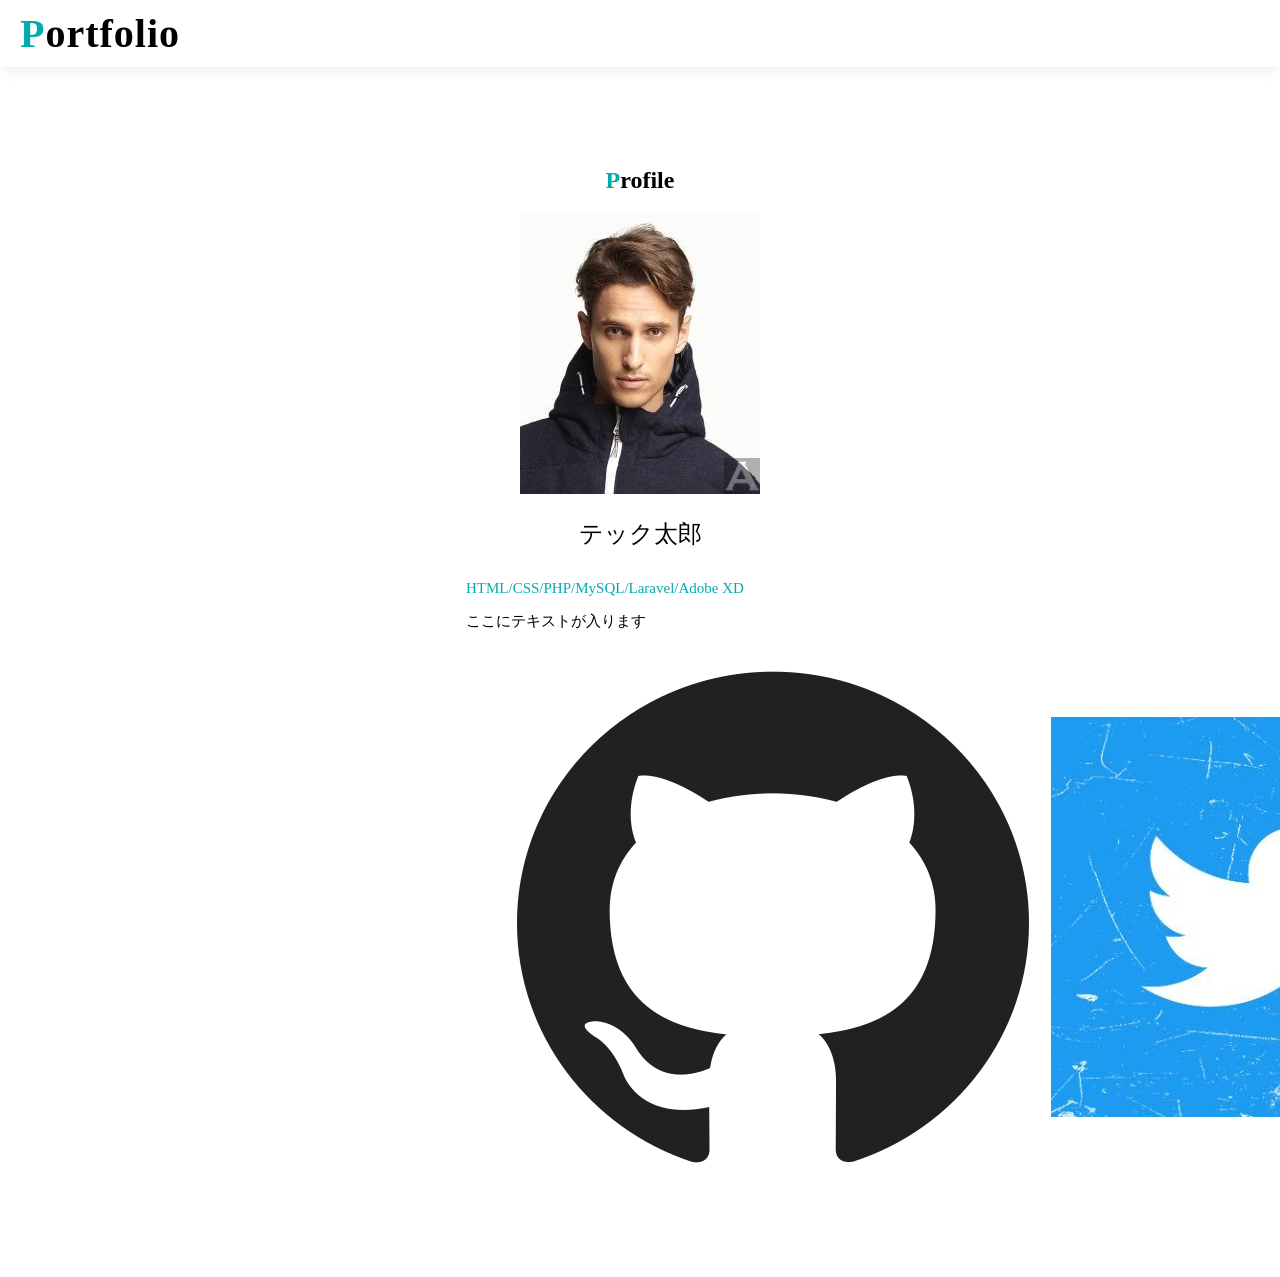
==== code/index.html @ 65503d40 "mainのprofileの作成" ====
<!DOCTYPE html>
<html lang="ja">
<head>
    <meta charset="UTF-8">
    <meta http-equiv="X-UA-Compatible" content="IE=edge">
    <meta name="viewport" content="width=device-width, initial-scale=1.0">
    <meta name ="description" content="テック太郎の自己紹介">
    <!-- このサイトは何か　説明する場所 -->
    <title>PORTFOLIO</title>
    <!-- タイトルの設定 -->
    <link rel="stylesheet" href="style.css">
    <!-- スタイルシート -->
</head>
<body>
    <!-- header作成・ロゴの設定 -->
    <header>
        <h1 class="block-header">
            <a href="">
                <span class="color-green">P</span>ortfolio
                <!-- pだけスタイルが変わるから -->
            </a>
        </h1>
    </header>

    <!-- mainタグの作成・profile用とwork用の箱を作成 -->
    <div class="block-main">
         <!-- profile -->
        <div class="box-profile">
            <h2>
                <span class="color-green">P</span>rofile
            </h2 class="sub-title">
            <div class="item-list">
                <img src="../img/xd.portfolio.sample 1.jpg" alt="プロフィール写真">
                <b>テック太郎</b>
                <p class="color-green">HTML/CSS/PHP/MySQL/Laravel/Adobe XD</p>
                <p>ここにテキストが入ります</p>
            </div>
            <ul class="icon-list">
                <li>
                    <a href="">
                        <img src="../img/github.png" alt="githubのアイコン">
                    </a> 
                </li>
                <li>
                    <a href="">
                        <img src="../img/twitter.jpg" alt="twitterのアイコン">
                    </a>
                </li>
            </ul>
        </div>
    </div>  

</body>
</html>
---- code/style.css ----
/* 画面のスタイルシート */

body{
    font-family: "Note Sans JP","sans-serif";
    margin: 0;
    min-width: 1076px;
}

.color-green{
    color: #00ABAE;
}

.sub-title{
    font-size: 32px;
}

/* headerのスタイルシート */

.block-header{
    margin: 10px 0;
    padding: 0 20px 10px;
    box-shadow: 0 10px 10px -5px rgba(204, 204,204, 0.3);
}

.block-header a{
    font-size: 40px;
    color: #000;
    text-decoration: none;
    letter-spacing: 1px;
}

/* main1タグのスタイルシート */

.block-main{
    text-align: center;
    margin: 100px 0;
}

/* profileのスタイルシート */

.item-list{
    width: 100%;
    max-width: 348px;
    margin: 0 auto;

}

.item-list b {
    display: block;
    font-size: 24px;
    font-weight: normal;
    margin: 20px 0 30px;
}

.item-list p{
    font-size: 15px;
    line-height: normal;
    text-align: left;
}

.icon-list{
    list-style: none;
    width: 100%;
    max-width: 247px;
    margin: 30px auto;
    padding: 0;
    display: flex;
    justify-items: center;
    align-items: center;
}

.icon-list li{
    margin-right: 22px;
}

.icon-list li:last-child{
    margin-right: 0%;
}
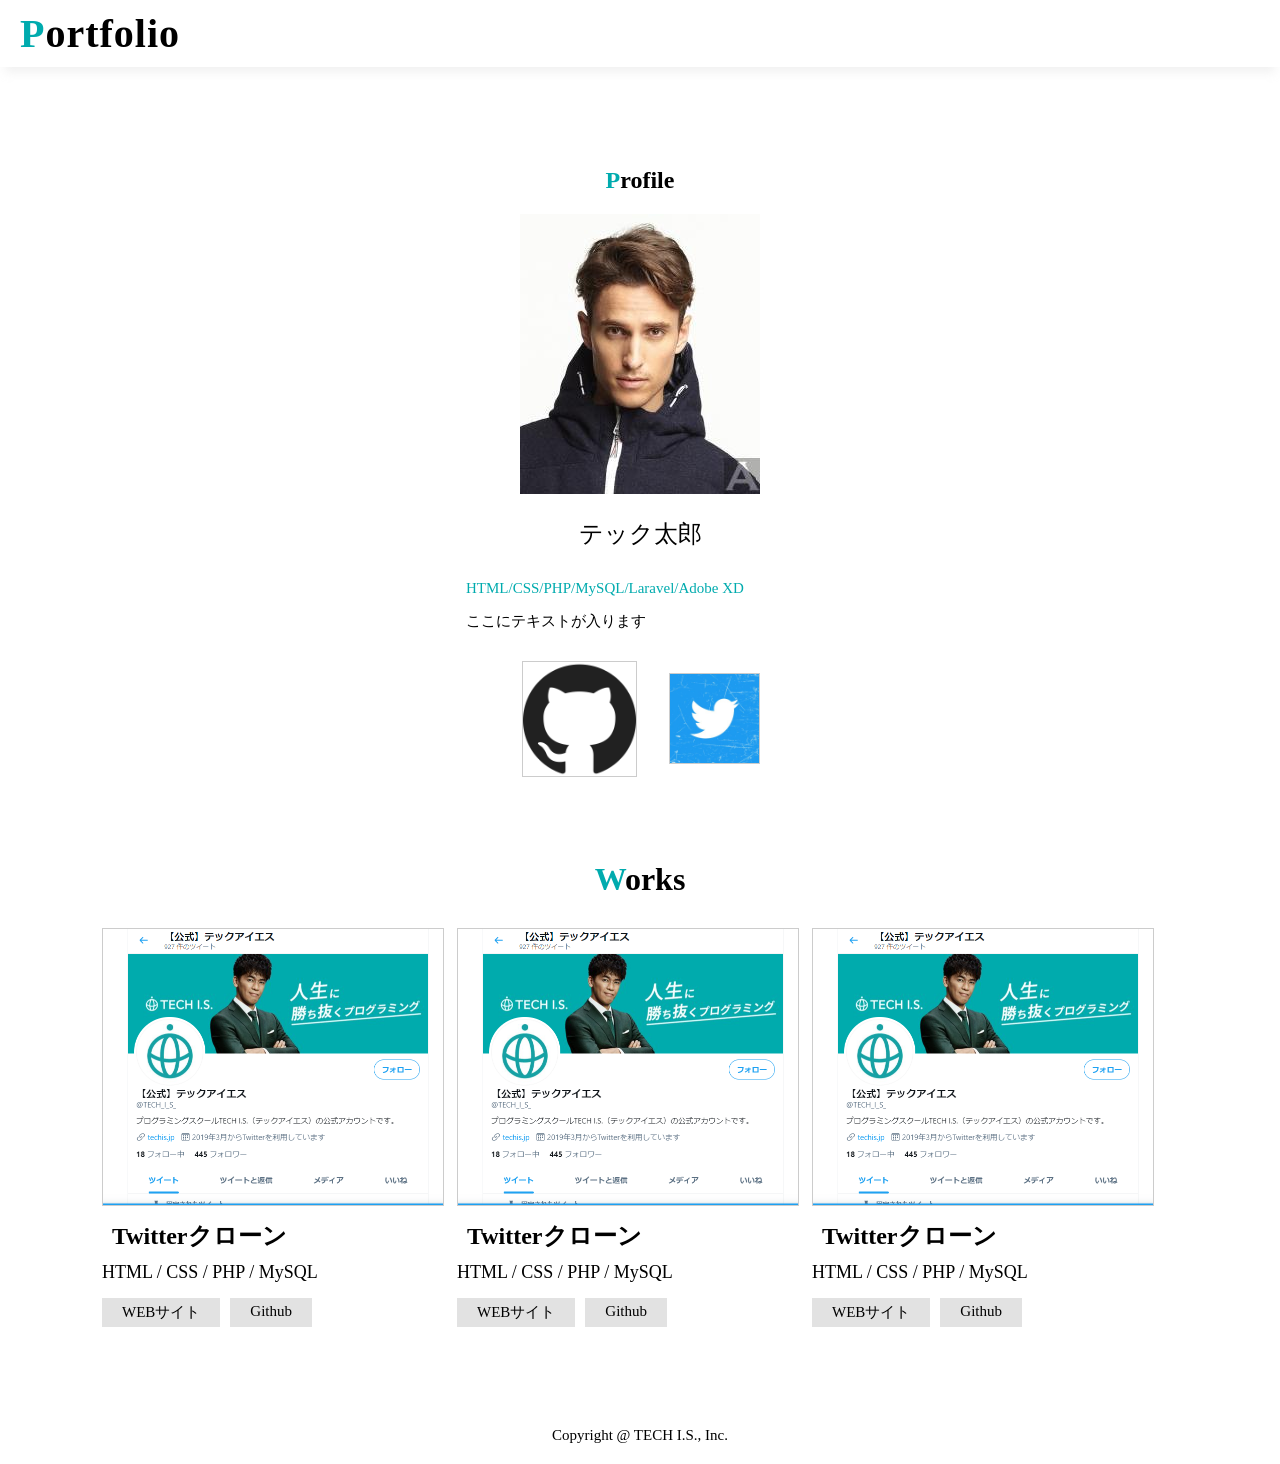
==== commit cf97868a: "works footerの編集" ====
--- a/code/index.html
+++ b/code/index.html
@@ -48,7 +48,52 @@
                 </li>
             </ul>
         </div>
+
+        <!-- worksの部分 -->
+        <div class="box-works">
+            <h2 class="sub-title">
+                <span class="color-green">W</span>orks
+            </h2>
+
+            <ul class="works-list">
+                <li>
+                    <img src="../img/twitterclone adobe.xd photo.PNG" alt="Twitterクローンの画像">
+                    <h3>Twitterクローン</h3>
+                    <span>HTML / CSS / PHP / MySQL</span>
+                    <div class="link">
+                        <a href="">WEBサイト</a>
+                        <a href="">Github</a>
+                    </div>
+                </li>
+                <li>
+                    <img src="../img/twitterclone adobe.xd photo.PNG" alt="Twitterクローンの画像">
+                    <h3>Twitterクローン</h3>
+                    <span>HTML / CSS / PHP / MySQL</span>
+                    <div class="link">
+                        <a href="">WEBサイト</a>
+                        <a href="">Github</a>
+                    </div>
+                </li>
+                <li>
+                    <img src="../img/twitterclone adobe.xd photo.PNG" alt="Twitterクローンの画像">
+                    <h3>Twitterクローン</h3>
+                    <span>HTML / CSS / PHP / MySQL</span>
+                    <div class="link">
+                        <a href="">WEBサイト</a>
+                        <a href="">Github</a>
+                    </div>
+                </li>
+
+            </ul>
+       </div>
+
     </div>  
+
+    <!-- footerのタグ,.copyrightの設定 -->
+
+    <footer class="block-footer">
+        <p>Copyright @ TECH I.S., Inc.</p>
+    </footer>
 
 </body>
 </html>
--- a/code/style.css
+++ b/code/style.css
@@ -75,4 +75,74 @@
 
 .icon-list li:last-child{
     margin-right: 0%;
+}
+
+.icon-list li img{
+    width: 90%;
+    border: 1px solid #ccc;
+
+}
+/* worksのスタイルシート */
+
+.box-works{
+    margin: 80px 0 0;
+}
+
+.works-list{
+    list-style: none;
+    width: 100%;
+    max-width: 1076px;
+    margin: 30px auto;
+    padding: 0;
+    text-align: left;
+    overflow: hidden;
+}
+
+.works-list li{
+    display: block;
+    width: 100%;
+    max-width: 340px;
+    float: left;
+    margin-right: 15px;
+}
+
+.works-list li:last-child{
+    margin-right: 0;
+}
+
+.works-list li img {
+    width: 100%;
+    border: 1px solid #ccc;
+}
+
+.works-list li h3{
+    font-size: 24px;
+    margin: 10px;
+}
+.works-list li span{
+    font-size: 18px;
+}
+
+.works-list li .link{
+    display: flex;
+    justify-content: left;
+    align-items: left;
+    margin-top: 15px;
+}
+
+.works-list li .link a{
+    background-color: rgb(226, 226, 226);
+    padding: 5px 20px;
+    margin-right: 10px;
+    font-size: 15px;
+    text-decoration: none;
+    color: #000;
+}
+
+/* footerのスタイルシート */
+.block-footer p{
+    clear: both;
+    text-align: center;
+    font-size: 15px;
+    margin: 50px 0 20px;
 }
